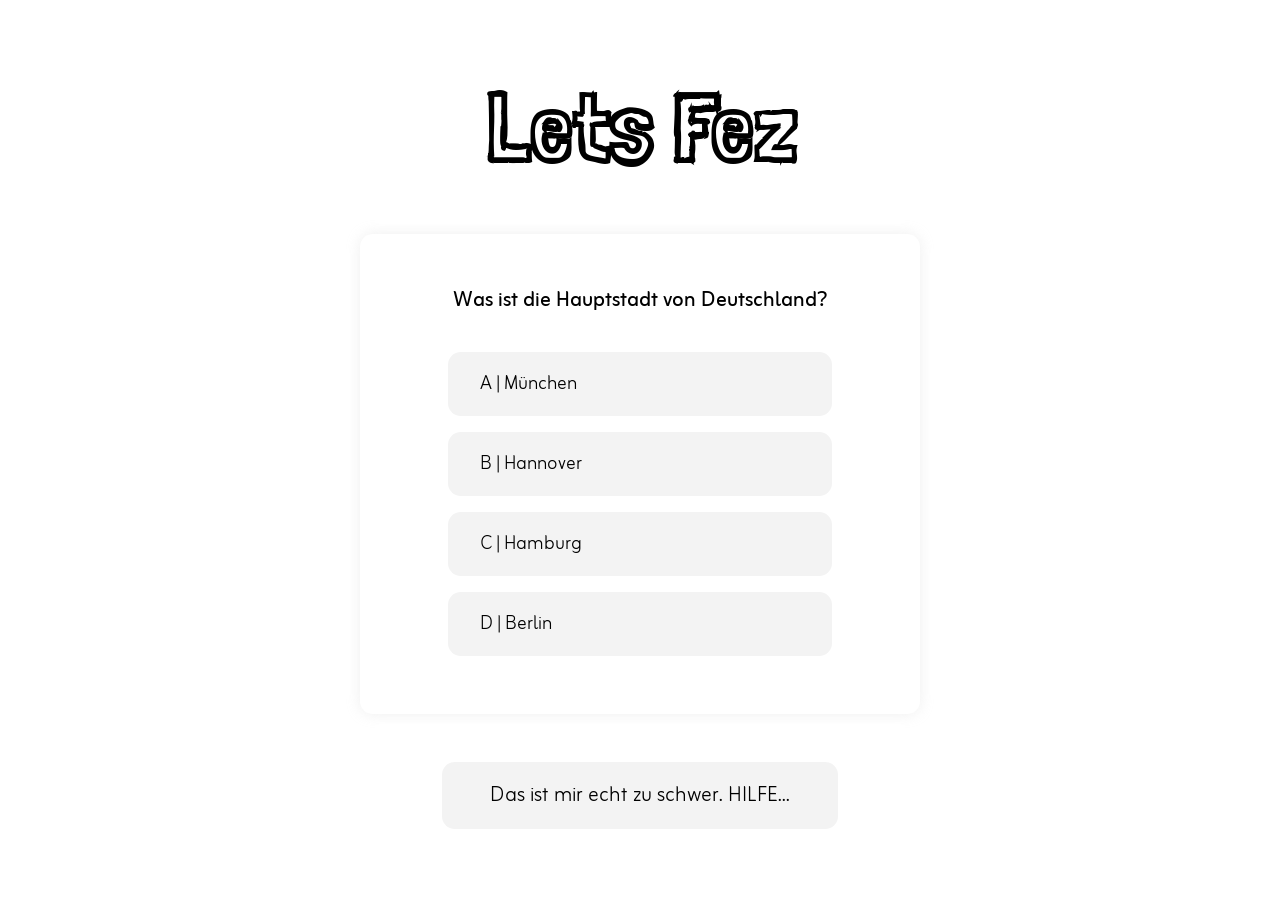
==== index.html @ 7430f3d2 "Adjust the index.js" ====
<!doctype html>
<html lang="de">
  <head>
    <meta charset="UTF-8" />
    <meta name="viewport" content="width=device-width, initial-scale=1.0" />
    <title>Quiz App</title>
    <link rel="stylesheet" href="index.css" />
    <script src="index.js"></script>
  </head>
  <body>
    <section class="quiz-container">
      <div class="quiz-content">
        <h1 class="quiz-title">Lets Fez</h1>
        <div id="display-question"></div>
        <div id="display-footer" class="footer">
          <button id="solution" onclick="showSolution()" class="btn">
            Das ist mir echt zu schwer. HILFE...
          </button>
          <!-- <button onclick="nextQuestion()" class="btn">Weiter</button> -->
        </div>
      </div>
    </section>
  </body>
</html>
---- index.css ----
@import url("https://fonts.googleapis.com/css2?family=Londrina+Sketch&display=swap");
@import url("https://fonts.googleapis.com/css2?family=Zain:ital,wght@0,200;0,300;0,400;0,700;0,800;0,900;1,300;1,400&display=swap");

* {
  margin: 0;
  padding: 0;
}

:root {
  --border-radius: 0.8rem;
}

body {
  font-family: "Zain", sans-serif;
}

.quiz-container {
  max-width: 90%;
  margin: 0 auto;
}

.quiz-content {
  height: 100vh;
  display: flex;
  flex-direction: column;
  justify-content: center;
}

.quiz-title {
  font-family: "Londrina Sketch", sans-serif;
  font-size: 4rem;
  text-align: center;
  margin-bottom: 1.5rem;
}

.question {
  border-radius: var(--border-radius);
  background-color: rgb(255, 255, 255);
  box-shadow: rgba(235, 235, 235, 0.8) 0px 0px 14px;
  height: 25rem;
  padding: 0 1rem;
  display: flex;
  flex-direction: column;
  justify-content: center;
}

.question-title {
  font-size: 1rem;
  line-height: 1rem;
  text-align: center;
}

.answer-parent {
  display: flex;
  flex-direction: column;
  align-items: center;
  gap: 1rem;
  margin-top: 2rem;
}

.answer-item {
  width: 80%;
  padding: 1rem 0;
  font-size: 1rem;
  text-align: left;
  padding-left: 2rem;
}

.btn {
  font-family: "Zain", sans-serif;
  font-weight: 300;
  border: none;
  border-radius: 0.8rem;
}

.btn-hover {
  background-color: rgb(243, 243, 243);
}

.btn-hover:hover {
  filter: brightness(90%);
  transition: 0.2s all ease-in-out;
  cursor: pointer;
}

.description {
  text-align: center;
  margin-top: 1.5rem;
}

.description-text {
  font-size: 1rem;
  font-weight: 300;
}

.footer {
  margin-top: 1.5rem;
  display: flex;
  justify-content: center;
  gap: 1rem;
}

.footer .btn {
  padding: 1rem;
  font-size: 1rem;
  background-color: rgb(243, 243, 243);
}

.footer .btn:hover {
  filter: brightness(90%);
  transition: 0.2s all ease-in-out;
  cursor: pointer;
}

.true {
  background-color: rgba(110, 188, 65, 0.5);
}

.false {
  background-color: rgba(255, 77, 0, 0.5);
}

.btn-remove-Attribute {
  background-color: rgb(244, 244, 244);
  color: rgb(226, 226, 226);
}

@media only screen and (min-width: 600px) {
  .quiz-container {
    max-width: 30rem;
  }

  .quiz-title {
    margin-bottom: 2rem;
  }

  .answer-parent {
    margin-top: 2.5rem;
  }

  .footer {
    margin-top: 3rem;
  }
}

@media only screen and (min-width: 1000px) {
  .quiz-container {
    max-width: 35rem;
  }

  .quiz-title {
    font-size: 6rem;
    margin-bottom: 3rem;
  }

  .question {
    padding: 2.5rem 2.5rem;
  }

  .question-title {
    font-size: 1.3rem;
    line-height: 1.3rem;
  }

  .answer-item {
    font-size: 1.2rem;
  }

  .footer .btn {
    font-size: 1.3rem;
    padding: 1rem 3rem;
  }
}

@media only screen and (min-width: 1400px) {
  .quiz-container {
    max-width: 550px;
  }
}
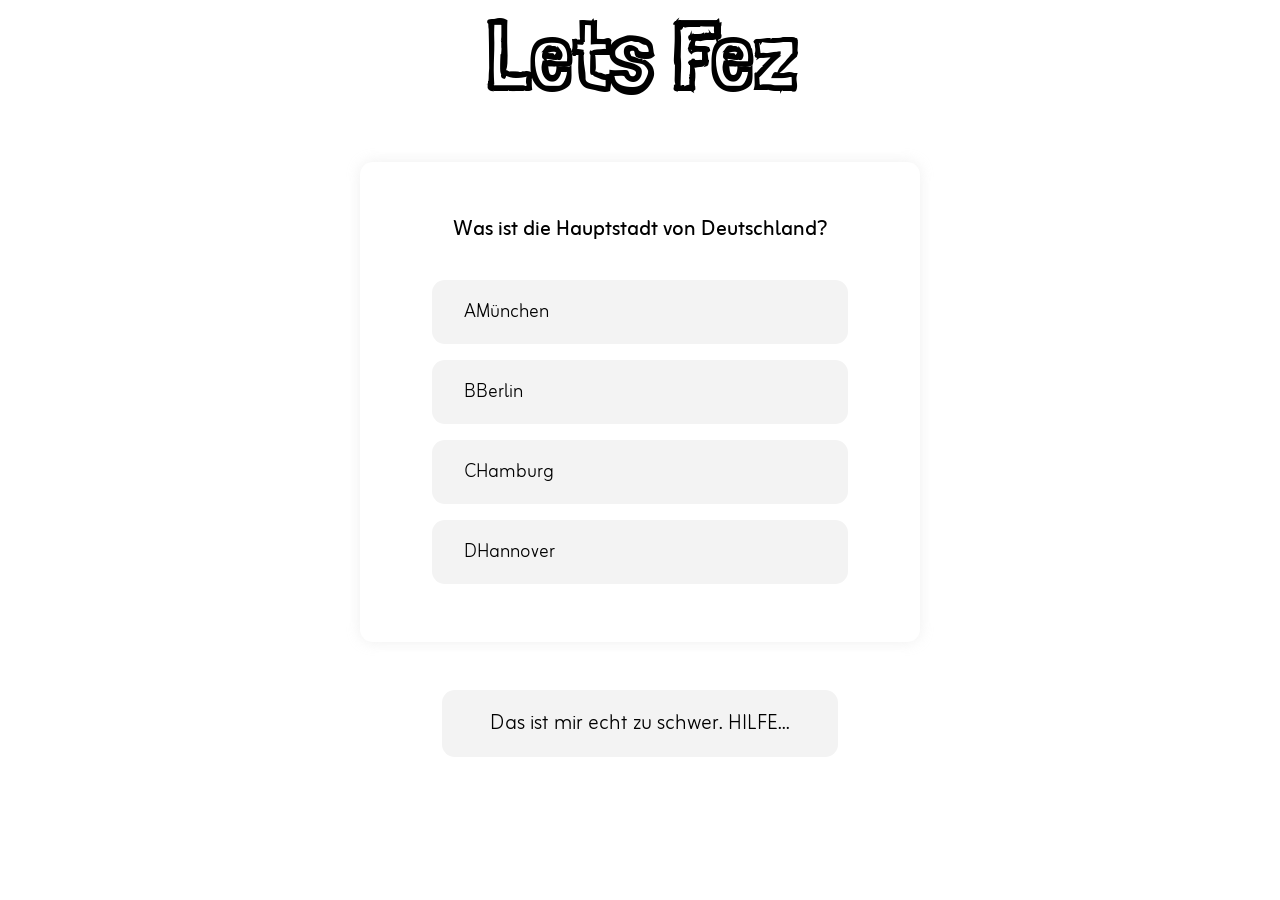
==== commit a6c5aaf4: "test" ====
--- a/index.html
+++ b/index.html
@@ -9,16 +9,9 @@
   </head>
   <body>
     <section class="quiz-container">
-      <div class="quiz-content">
-        <h1 class="quiz-title">Lets Fez</h1>
-        <div id="display-question"></div>
-        <div id="display-footer" class="footer">
-          <button id="solution" onclick="showSolution()" class="btn">
-            Das ist mir echt zu schwer. HILFE...
-          </button>
-          <!-- <button onclick="nextQuestion()" class="btn">Weiter</button> -->
-        </div>
-      </div>
+      <h1 class="quiz-title">Lets Fez</h1>
+      <div id="display-question"></div>
+      <div id="display-footer" class="footer"></div>
     </section>
   </body>
 </html>
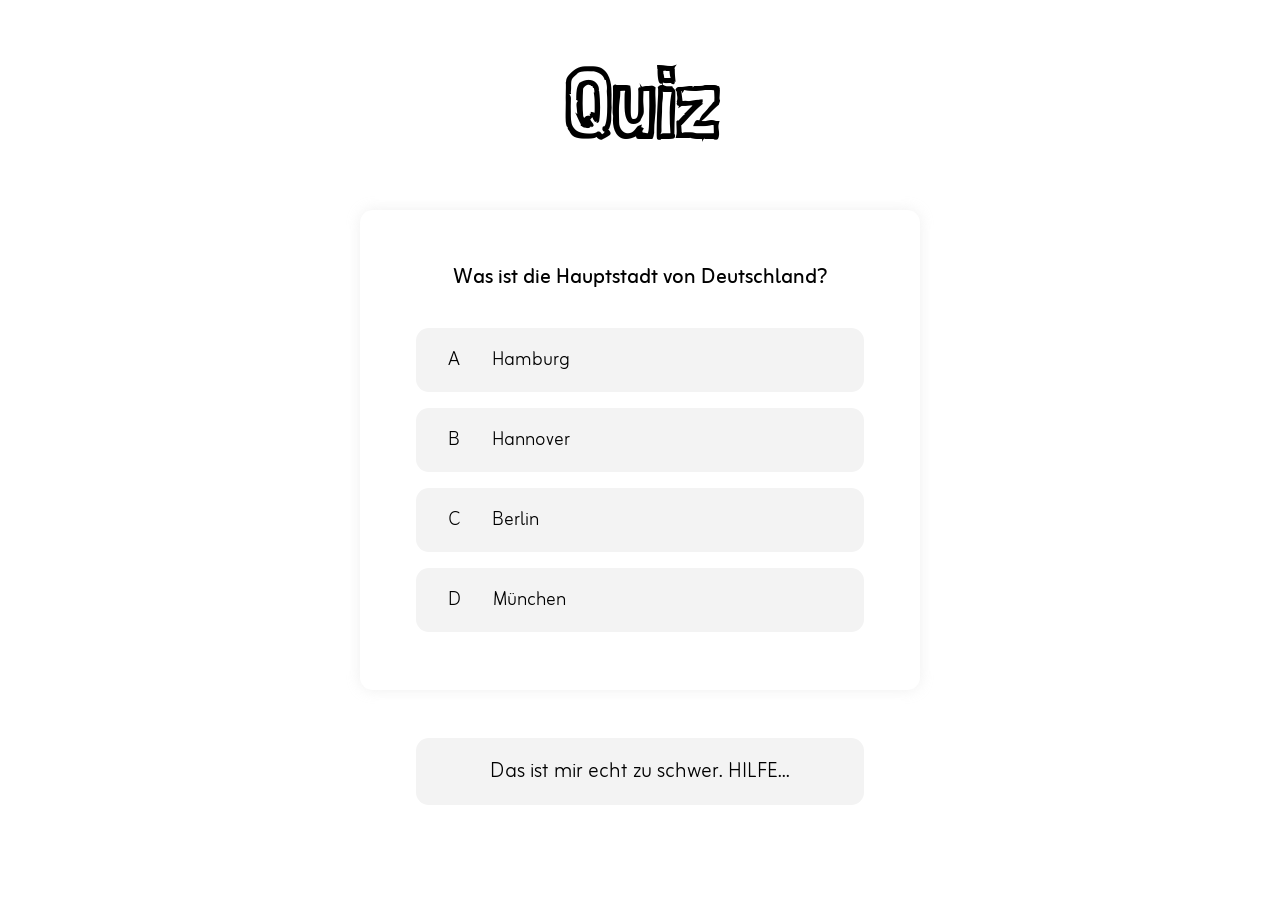
==== commit d84a733b: "Change the positon of the description and add correct and false answers" ====
--- a/index.html
+++ b/index.html
@@ -9,8 +9,9 @@
   </head>
   <body>
     <section class="quiz-container">
-      <h1 class="quiz-title">Lets Fez</h1>
-      <div id="display-question"></div>
+      <div id="display-question">
+        <h1 id="quiz-title" class="quiz-title">Lets Fez</h1>
+      </div>
       <div id="display-footer" class="footer"></div>
     </section>
   </body>
--- a/index.css
+++ b/index.css
@@ -16,21 +16,38 @@
 
 .quiz-container {
   max-width: 90%;
-  margin: 0 auto;
-}
-
-.quiz-content {
-  height: 100vh;
-  display: flex;
-  flex-direction: column;
-  justify-content: center;
+  margin: 3rem auto 0 auto;
 }
 
 .quiz-title {
   font-family: "Londrina Sketch", sans-serif;
   font-size: 4rem;
   text-align: center;
-  margin-bottom: 1.5rem;
+  margin-bottom: 1rem;
+}
+
+.quiz-title-true {
+  color: rgb(63, 172, 0);
+}
+
+.quiz-title-false {
+  color: rgb(252, 146, 101);
+}
+
+.quiz-title-flase,
+.quiz-title-true {
+  animation: glow 2s linear infinite;
+}
+
+.description {
+  text-align: center;
+  width: 80%;
+  margin: 0 auto 1rem auto;
+}
+
+.description-text {
+  font-size: 0.8rem;
+  font-weight: 300;
 }
 
 .question {
@@ -59,14 +76,15 @@
 }
 
 .answer-item {
+  padding: 1rem 2rem;
+  font-size: 1rem;
+  display: flex;
+  justify-content: space-between;
+  align-items: center;
+}
+
+.btn {
   width: 80%;
-  padding: 1rem 0;
-  font-size: 1rem;
-  text-align: left;
-  padding-left: 2rem;
-}
-
-.btn {
   font-family: "Zain", sans-serif;
   font-weight: 300;
   border: none;
@@ -83,14 +101,21 @@
   cursor: pointer;
 }
 
-.description {
-  text-align: center;
-  margin-top: 1.5rem;
-}
-
-.description-text {
-  font-size: 1rem;
-  font-weight: 300;
+.answer-attribute:nth-of-type(1) {
+  margin-right: 2rem;
+  /* border: 1px solid rgb(183, 183, 183);
+  border-radius: var(--border-radius);
+  padding: 0.05rem 0.7rem; */
+}
+
+.right-container {
+  display: flex;
+  justify-content: center;
+  align-items: center;
+}
+
+.checkbox {
+  height: 1.5rem;
 }
 
 .footer {
@@ -166,6 +191,10 @@
     font-size: 1.2rem;
   }
 
+  .description-text {
+    font-size: 1rem;
+  }
+
   .footer .btn {
     font-size: 1.3rem;
     padding: 1rem 3rem;
@@ -177,3 +206,9 @@
     max-width: 550px;
   }
 }
+
+/* @keyframes glow {
+  50% {
+    text-shadow: 0 0 20px rgb(64, 174, 64);
+    /* 0 0 10px rgb(64, 174, 64),
+      0 0 15px rgb(64, 174, 64); */
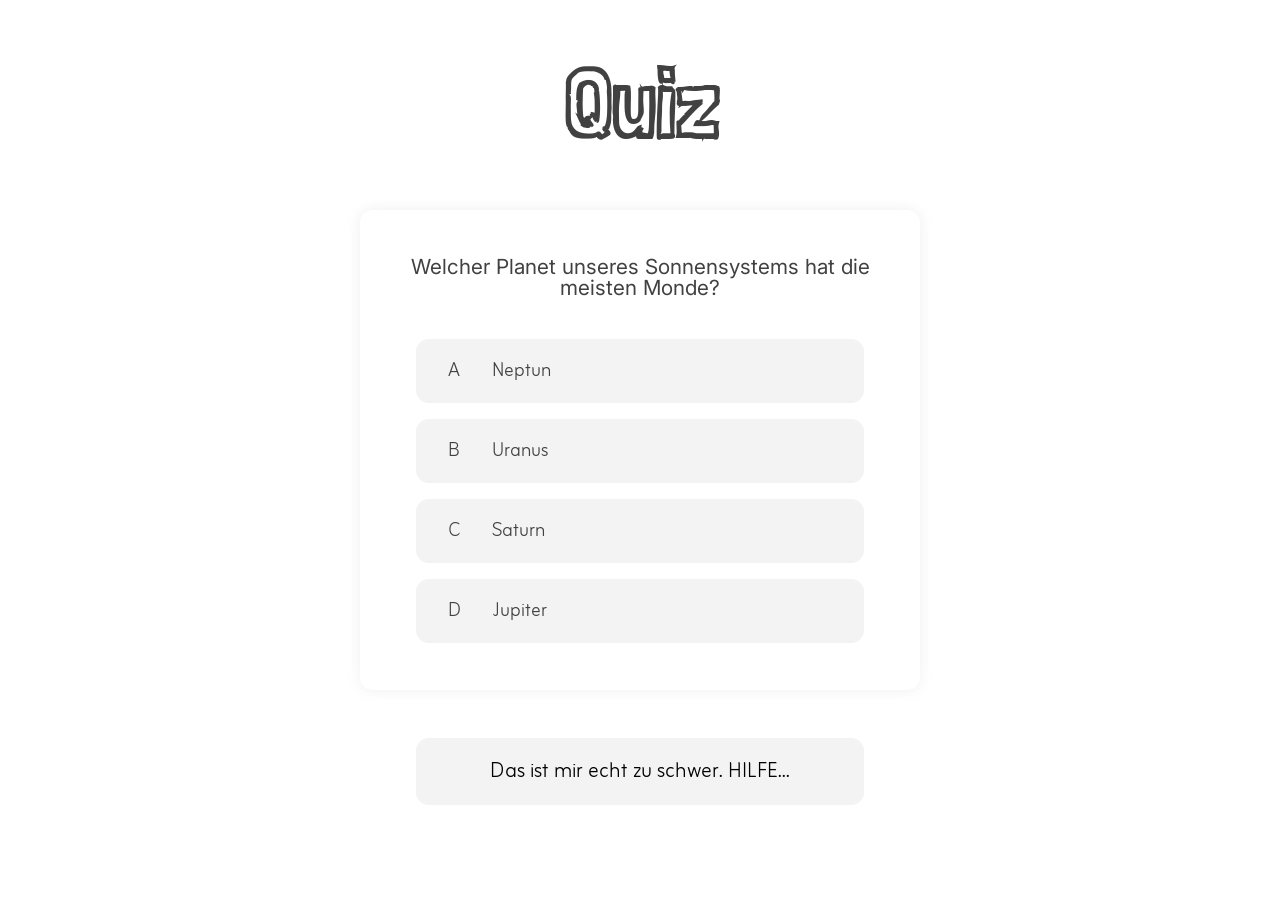
==== commit 5f0330e5: "test" ====
--- a/index.html
+++ b/index.html
@@ -10,7 +10,7 @@
   <body>
     <section class="quiz-container">
       <div id="display-question">
-        <h1 id="quiz-title" class="quiz-title">Lets Fez</h1>
+        <h1 id="quiz-title" class="quiz-title"></h1>
       </div>
       <div id="display-footer" class="footer"></div>
     </section>
--- a/index.css
+++ b/index.css
@@ -1,5 +1,7 @@
 @import url("https://fonts.googleapis.com/css2?family=Londrina+Sketch&display=swap");
 @import url("https://fonts.googleapis.com/css2?family=Zain:ital,wght@0,200;0,300;0,400;0,700;0,800;0,900;1,300;1,400&display=swap");
+@import url("https://fonts.googleapis.com/css2?family=Nunito:ital,wght@0,200..1000;1,200..1000&family=Raleway:ital,wght@0,100..900;1,100..900&display=swap");
+@import url("https://fonts.googleapis.com/css2?family=Inter:ital,opsz,wght@0,14..32,100..900;1,14..32,100..900&display=swap");
 
 * {
   margin: 0;
@@ -11,7 +13,8 @@
 }
 
 body {
-  font-family: "Zain", sans-serif;
+  font-family: "Inter", sans-serif;
+  color: rgb(65, 65, 65);
 }
 
 .quiz-container {
@@ -207,6 +210,15 @@
   }
 }
 
+@keyframes myAnimation {
+  75% {
+    top: 200px;
+  }
+  100% {
+    top: 300px;
+  }
+}
+
 /* @keyframes glow {
   50% {
     text-shadow: 0 0 20px rgb(64, 174, 64);
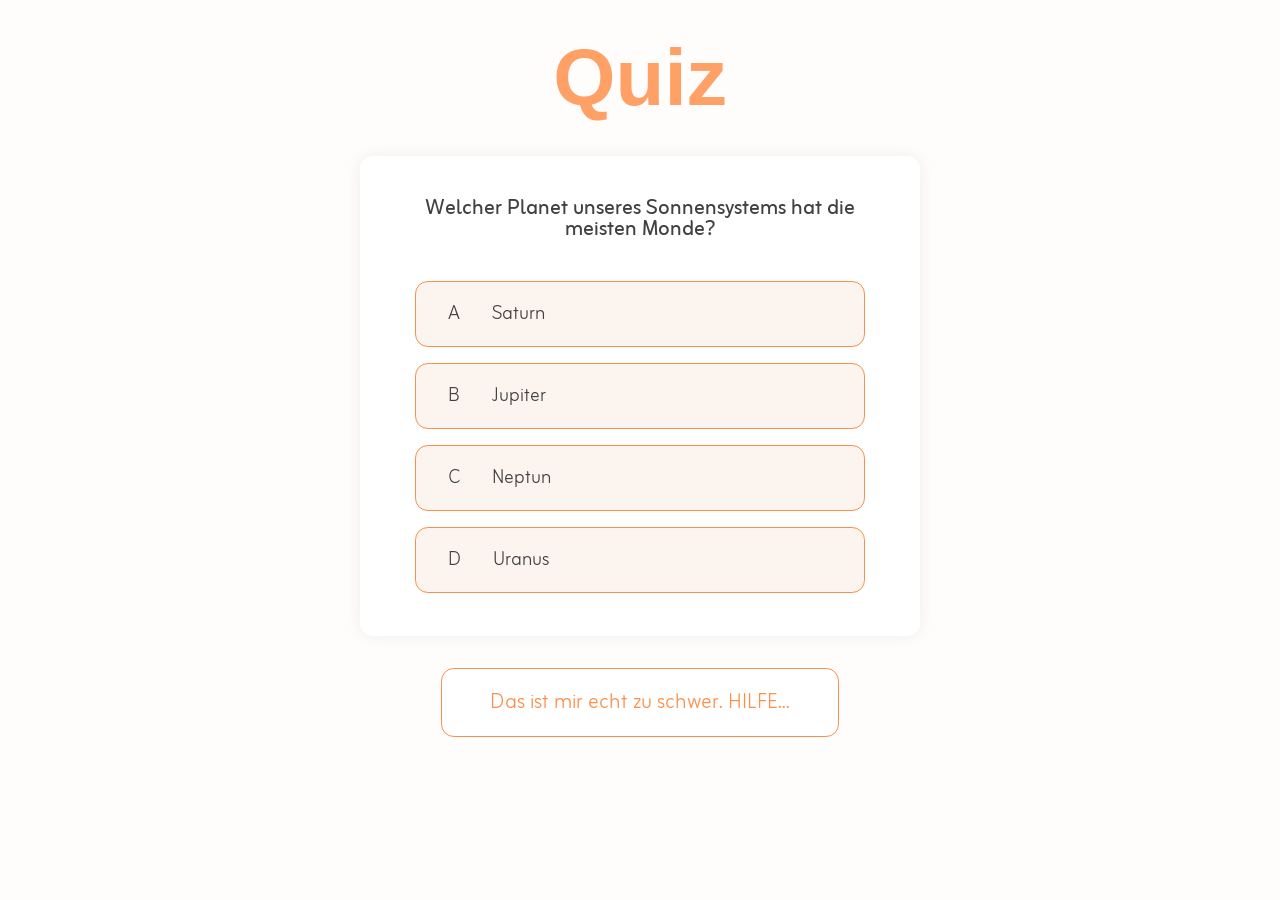
==== commit 8e668c78: "Changes in the index.css" ====
--- a/index.html
+++ b/index.html
@@ -9,10 +9,12 @@
   </head>
   <body>
     <section class="quiz-container">
-      <div id="display-question">
-        <h1 id="quiz-title" class="quiz-title"></h1>
+      <div class="quiz-content">
+        <div id="display-question">
+          <h1 id="quiz-title" class="quiz-title"></h1>
+        </div>
+        <div id="display-footer" class="footer"></div>
       </div>
-      <div id="display-footer" class="footer"></div>
     </section>
   </body>
 </html>
--- a/index.css
+++ b/index.css
@@ -10,27 +10,41 @@
 
 :root {
   --border-radius: 0.8rem;
+  --primary-color: #fc8f4b;
 }
 
 body {
-  font-family: "Inter", sans-serif;
+  font-family: "Zain", sans-serif;
   color: rgb(65, 65, 65);
+  background-color: #fffdfb;
+  /* background-color: rgba(252, 240, 224, 0.714); */
+  /* background-image: linear-gradient(135deg, #fad7a1 10%, #e96d71 100%); */
 }
 
 .quiz-container {
   max-width: 90%;
-  margin: 3rem auto 0 auto;
+  margin: 0 auto;
+}
+
+.quiz-content {
+  height: 100vh;
+  display: flex;
+  flex-direction: column;
+  justify-content: center;
 }
 
 .quiz-title {
-  font-family: "Londrina Sketch", sans-serif;
-  font-size: 4rem;
+  /* font-family: "Londrina Sketch", sans-serif; */
+  font-size: 3rem;
+  color: #ffa167;
   text-align: center;
   margin-bottom: 1rem;
 }
 
 .quiz-title-true {
-  color: rgb(63, 172, 0);
+  font-size: 2rem;
+  animation-name: myAnimation;
+  animation-duration: 0.2s;
 }
 
 .quiz-title-false {
@@ -42,20 +56,10 @@
   animation: glow 2s linear infinite;
 }
 
-.description {
-  text-align: center;
-  width: 80%;
-  margin: 0 auto 1rem auto;
-}
-
-.description-text {
-  font-size: 0.8rem;
-  font-weight: 300;
-}
-
 .question {
   border-radius: var(--border-radius);
   background-color: rgb(255, 255, 255);
+  /* background-color: #fffdfb; */
   box-shadow: rgba(235, 235, 235, 0.8) 0px 0px 14px;
   height: 25rem;
   padding: 0 1rem;
@@ -70,32 +74,53 @@
   text-align: center;
 }
 
-.answer-parent {
+.answer-parent,
+.correct-answer-parent {
   display: flex;
   flex-direction: column;
   align-items: center;
+}
+
+.answer-parent {
   gap: 1rem;
   margin-top: 2rem;
 }
 
+.correct-answer-parent {
+  justify-content: flex-start;
+  animation-name: myAnimation;
+  animation-duration: 0.2s;
+}
+
 .answer-item {
-  padding: 1rem 2rem;
   font-size: 1rem;
   display: flex;
   justify-content: space-between;
   align-items: center;
+  padding: 1rem 2rem;
+}
+
+.correct-answer-item {
+  font-family: "Londrina Sketch", sans-serif;
+  font-size: 4rem;
+  font-weight: 700;
+  color: rgb(0, 109, 0);
+  margin-top: 0.5rem;
+  border: none;
+  background-color: transparent;
 }
 
 .btn {
   width: 80%;
   font-family: "Zain", sans-serif;
   font-weight: 300;
-  border: none;
+  border: 1px solid var(--primary-color);
   border-radius: 0.8rem;
 }
 
 .btn-hover {
-  background-color: rgb(243, 243, 243);
+  background-color: rgb(245, 245, 245);
+  background-color: #fbf4ef;
 }
 
 .btn-hover:hover {
@@ -106,9 +131,6 @@
 
 .answer-attribute:nth-of-type(1) {
   margin-right: 2rem;
-  /* border: 1px solid rgb(183, 183, 183);
-  border-radius: var(--border-radius);
-  padding: 0.05rem 0.7rem; */
 }
 
 .right-container {
@@ -121,6 +143,21 @@
   height: 1.5rem;
 }
 
+.description {
+  text-align: center;
+  width: 80%;
+  margin: 0 auto 2rem auto;
+}
+
+.description-title {
+  font-size: 1.5rem;
+}
+
+.description-text {
+  font-size: 0.8rem;
+  font-weight: 300;
+}
+
 .footer {
   margin-top: 1.5rem;
   display: flex;
@@ -129,23 +166,31 @@
 }
 
 .footer .btn {
+  width: fit-content;
+  color: #fc8f4b;
+  /* background-color: #ffa872; */
+  border: 1px solid #fc8f4b;
   padding: 1rem;
   font-size: 1rem;
-  background-color: rgb(243, 243, 243);
+  background-color: rgb(255, 255, 255);
+  /* background-color: rgba(248, 248, 248, 1); */
+  /* box-shadow: rgba(235, 235, 235, 0.8) 0px 0px 14px; */
 }
 
 .footer .btn:hover {
-  filter: brightness(90%);
+  background-color: #f8eee8;
   transition: 0.2s all ease-in-out;
   cursor: pointer;
 }
 
 .true {
   background-color: rgba(110, 188, 65, 0.5);
+  border: 1px solid rgb(110, 188, 65);
 }
 
 .false {
   background-color: rgba(255, 77, 0, 0.5);
+  border: 1px solid rgb(255, 77, 0);
 }
 
 .btn-remove-Attribute {
@@ -167,7 +212,7 @@
   }
 
   .footer {
-    margin-top: 3rem;
+    margin-top: 2rem;
   }
 }
 
@@ -176,9 +221,14 @@
     max-width: 35rem;
   }
 
+  .quiz-content {
+    display: block;
+    margin-top: 2rem;
+    height: calc(100vh - 4rem);
+  }
+
   .quiz-title {
-    font-size: 6rem;
-    margin-bottom: 3rem;
+    font-size: 5rem;
   }
 
   .question {
@@ -211,11 +261,28 @@
 }
 
 @keyframes myAnimation {
+  0% {
+    opacity: 0;
+    top: 200px;
+  }
+
+  25% {
+    opacity: 0.25;
+    top: 150px;
+  }
+
+  50% {
+    opacity: 0.5;
+    top: 100px;
+  }
+
   75% {
-    top: 200px;
+    opacity: 0.75;
+    top: 50px;
   }
   100% {
-    top: 300px;
+    opacity: 1;
+    top: 0px;
   }
 }
 
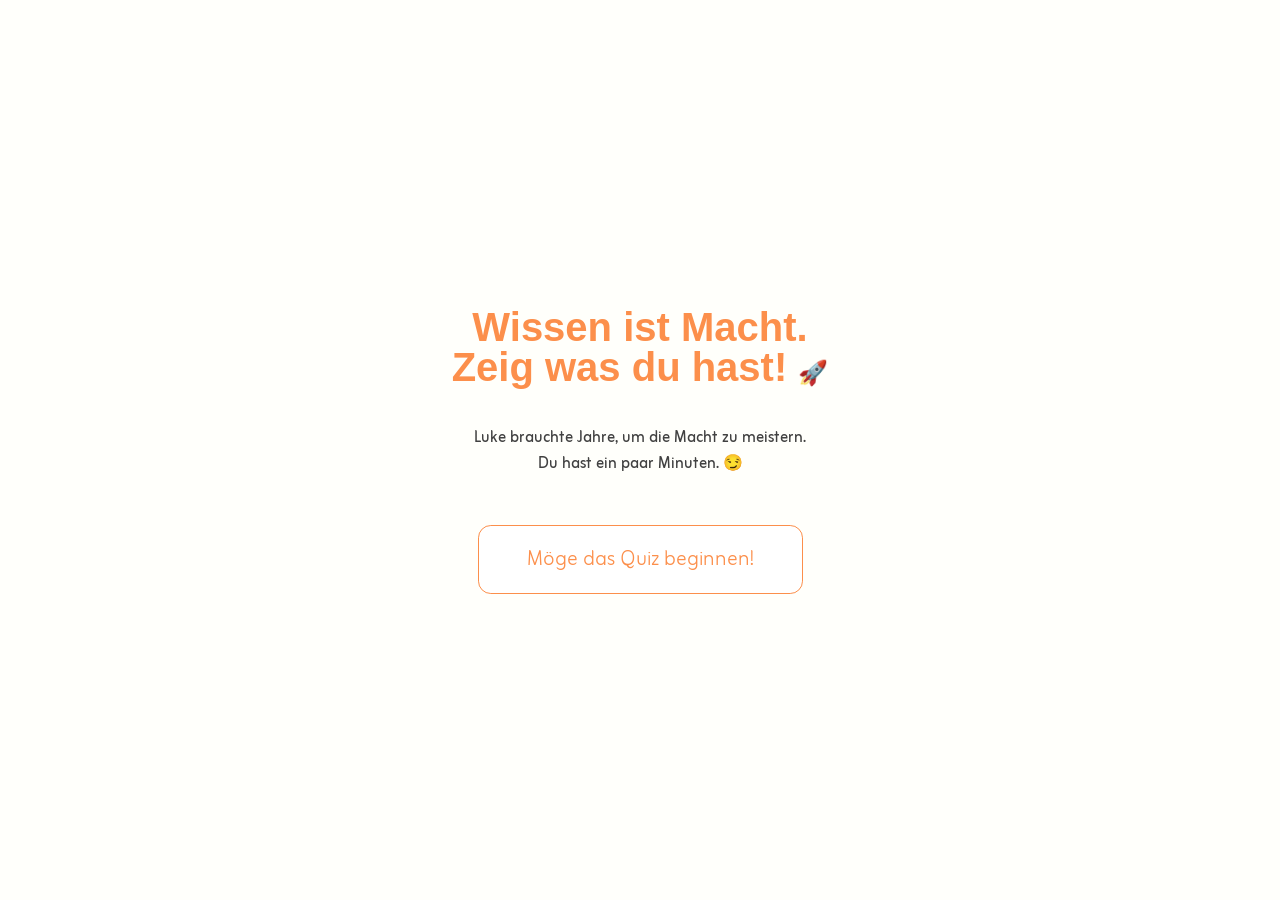
==== commit c5d587e7: "test" ====
--- a/index.html
+++ b/index.html
@@ -9,11 +9,23 @@
   </head>
   <body>
     <section class="quiz-container">
-      <div class="quiz-content">
-        <div id="display-question">
-          <h1 id="quiz-title" class="quiz-title"></h1>
+      <div id="quiz-content" class="quiz-content">
+        <div id="display-introduction">
+          <h1 class="quiz-headline">
+            Wissen ist Macht.<br />
+            Zeig was du hast!
+            <span class="emoji">🚀</span>
+          </h1>
+          <p class="quiz-subtitle">
+            Luke brauchte Jahre, um die Macht zu meistern.<br />
+            Du hast ein paar Minuten. 😏
+          </p>
         </div>
-        <div id="display-footer" class="footer"></div>
+        <div id="display-footer" class="footer">
+          <button id="footer-btn" class="btn" onclick="nextQuestion()">
+            Möge das Quiz beginnen!
+          </button>
+        </div>
       </div>
     </section>
   </body>
--- a/index.css
+++ b/index.css
@@ -1,7 +1,5 @@
 @import url("https://fonts.googleapis.com/css2?family=Londrina+Sketch&display=swap");
 @import url("https://fonts.googleapis.com/css2?family=Zain:ital,wght@0,200;0,300;0,400;0,700;0,800;0,900;1,300;1,400&display=swap");
-@import url("https://fonts.googleapis.com/css2?family=Nunito:ital,wght@0,200..1000;1,200..1000&family=Raleway:ital,wght@0,100..900;1,100..900&display=swap");
-@import url("https://fonts.googleapis.com/css2?family=Inter:ital,opsz,wght@0,14..32,100..900;1,14..32,100..900&display=swap");
 
 * {
   margin: 0;
@@ -16,9 +14,7 @@
 body {
   font-family: "Zain", sans-serif;
   color: rgb(65, 65, 65);
-  background-color: #fffdfb;
-  /* background-color: rgba(252, 240, 224, 0.714); */
-  /* background-image: linear-gradient(135deg, #fad7a1 10%, #e96d71 100%); */
+  background-color: #fffffb;
 }
 
 .quiz-container {
@@ -33,33 +29,55 @@
   justify-content: center;
 }
 
-.quiz-title {
-  /* font-family: "Londrina Sketch", sans-serif; */
-  font-size: 3rem;
-  color: #ffa167;
-  text-align: center;
+.current-count {
+  color: var(--primary-color);
+}
+
+.quiz-headline {
+  text-align: center;
+  line-height: 2rem;
+  margin-bottom: 2rem;
+  color: var(--primary-color);
+}
+
+.emoji {
+  font-size: 1.5rem;
+}
+
+.quiz-subtitle {
+  font-weight: 400;
   margin-bottom: 1rem;
 }
 
-.quiz-title-true {
+.quiz-header .quiz-title {
+  font-family: "Londrina Sketch", sans-serif;
+  font-size: 4rem;
+}
+
+.scoreboard {
+  text-align: center;
+  color: var(--primary-color);
+  margin-bottom: 1rem;
+  line-height: 1.5rem;
+  height: 3rem;
+}
+
+.correct-answer-title {
+  color: var(--primary-color);
+  text-align: center;
   font-size: 2rem;
+  line-height: 2rem;
   animation-name: myAnimation;
   animation-duration: 0.2s;
 }
 
-.quiz-title-false {
-  color: rgb(252, 146, 101);
-}
-
-.quiz-title-flase,
-.quiz-title-true {
-  animation: glow 2s linear infinite;
+.quiz-subtitle {
+  text-align: center;
 }
 
 .question {
   border-radius: var(--border-radius);
   background-color: rgb(255, 255, 255);
-  /* background-color: #fffdfb; */
   box-shadow: rgba(235, 235, 235, 0.8) 0px 0px 14px;
   height: 25rem;
   padding: 0 1rem;
@@ -103,11 +121,13 @@
 .correct-answer-item {
   font-family: "Londrina Sketch", sans-serif;
   font-size: 4rem;
+  line-height: 3rem;
   font-weight: 700;
   color: rgb(0, 109, 0);
-  margin-top: 0.5rem;
+  margin-top: 1.5rem;
   border: none;
   background-color: transparent;
+  animation: scaleAnswer 0.5s forwards cubic-bezier(0.68, -0.55, 0.265, 1.55);
 }
 
 .btn {
@@ -116,6 +136,7 @@
   font-weight: 300;
   border: 1px solid var(--primary-color);
   border-radius: 0.8rem;
+  padding: 1rem 2rem;
 }
 
 .btn-hover {
@@ -129,28 +150,20 @@
   cursor: pointer;
 }
 
+.btn-remove-Attribute {
+  background-color: rgb(244, 244, 244);
+  color: rgb(220, 220, 220);
+  border: none;
+}
+
 .answer-attribute:nth-of-type(1) {
   margin-right: 2rem;
 }
 
-.right-container {
-  display: flex;
-  justify-content: center;
-  align-items: center;
-}
-
-.checkbox {
-  height: 1.5rem;
-}
-
 .description {
   text-align: center;
   width: 80%;
-  margin: 0 auto 2rem auto;
-}
-
-.description-title {
-  font-size: 1.5rem;
+  margin: 1rem auto 2rem auto;
 }
 
 .description-text {
@@ -167,14 +180,11 @@
 
 .footer .btn {
   width: fit-content;
-  color: #fc8f4b;
-  /* background-color: #ffa872; */
-  border: 1px solid #fc8f4b;
+  color: var(--primary-color);
+  border: 1px solid var(--primary-color);
   padding: 1rem;
   font-size: 1rem;
   background-color: rgb(255, 255, 255);
-  /* background-color: rgba(248, 248, 248, 1); */
-  /* box-shadow: rgba(235, 235, 235, 0.8) 0px 0px 14px; */
 }
 
 .footer .btn:hover {
@@ -183,19 +193,19 @@
   cursor: pointer;
 }
 
+.true,
+.false {
+  color: rgb(65, 65, 65);
+}
+
 .true {
-  background-color: rgba(110, 188, 65, 0.5);
+  background-color: rgba(110, 188, 65, 0.3);
   border: 1px solid rgb(110, 188, 65);
 }
 
 .false {
-  background-color: rgba(255, 77, 0, 0.5);
+  background-color: rgba(255, 77, 0, 0.3);
   border: 1px solid rgb(255, 77, 0);
-}
-
-.btn-remove-Attribute {
-  background-color: rgb(244, 244, 244);
-  color: rgb(226, 226, 226);
 }
 
 @media only screen and (min-width: 600px) {
@@ -203,14 +213,6 @@
     max-width: 30rem;
   }
 
-  .quiz-title {
-    margin-bottom: 2rem;
-  }
-
-  .answer-parent {
-    margin-top: 2.5rem;
-  }
-
   .footer {
     margin-top: 2rem;
   }
@@ -221,14 +223,12 @@
     max-width: 35rem;
   }
 
-  .quiz-content {
-    display: block;
-    margin-top: 2rem;
-    height: calc(100vh - 4rem);
-  }
-
-  .quiz-title {
-    font-size: 5rem;
+  .quiz-headline {
+    width: 80%;
+    margin-left: auto;
+    margin-right: auto;
+    font-size: 2.5rem;
+    line-height: 2.5rem;
   }
 
   .question {
@@ -286,8 +286,8 @@
   }
 }
 
-/* @keyframes glow {
+@keyframes scaleAnswer {
   50% {
-    text-shadow: 0 0 20px rgb(64, 174, 64);
-    /* 0 0 10px rgb(64, 174, 64),
-      0 0 15px rgb(64, 174, 64); */
+    transform: scale(1.25);
+  }
+}
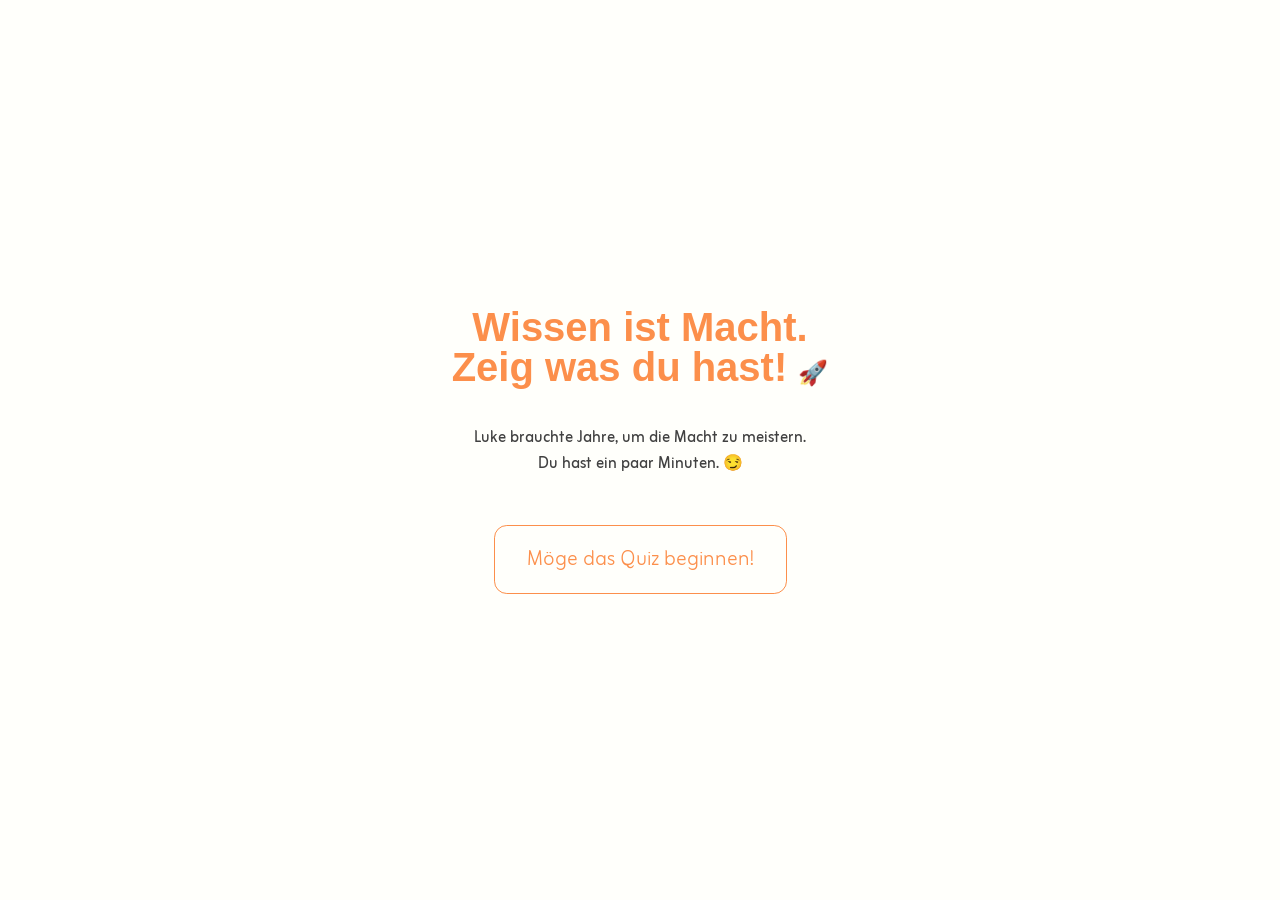
==== commit 0006ab39: "test" ====
--- a/index.html
+++ b/index.html
@@ -10,8 +10,8 @@
   <body>
     <section class="quiz-container">
       <div id="quiz-content" class="quiz-content">
-        <div id="display-introduction">
-          <h1 class="quiz-headline">
+        <div id="quiz-introduction">
+          <h1 class="quiz-title">
             Wissen ist Macht.<br />
             Zeig was du hast!
             <span class="emoji">🚀</span>
--- a/index.css
+++ b/index.css
@@ -29,11 +29,7 @@
   justify-content: center;
 }
 
-.current-count {
-  color: var(--primary-color);
-}
-
-.quiz-headline {
+.quiz-title {
   text-align: center;
   line-height: 2rem;
   margin-bottom: 2rem;
@@ -42,36 +38,23 @@
 
 .emoji {
   font-size: 1.5rem;
+}
+
+.scoreboard {
+  text-align: center;
+  color: var(--primary-color);
+  margin-bottom: 1rem;
+  line-height: 1.5rem;
+  height: 3rem;
+}
+
+.current-count {
+  color: var(--primary-color);
 }
 
 .quiz-subtitle {
   font-weight: 400;
   margin-bottom: 1rem;
-}
-
-.quiz-header .quiz-title {
-  font-family: "Londrina Sketch", sans-serif;
-  font-size: 4rem;
-}
-
-.scoreboard {
-  text-align: center;
-  color: var(--primary-color);
-  margin-bottom: 1rem;
-  line-height: 1.5rem;
-  height: 3rem;
-}
-
-.correct-answer-title {
-  color: var(--primary-color);
-  text-align: center;
-  font-size: 2rem;
-  line-height: 2rem;
-  animation-name: myAnimation;
-  animation-duration: 0.2s;
-}
-
-.quiz-subtitle {
   text-align: center;
 }
 
@@ -102,32 +85,6 @@
 .answer-parent {
   gap: 1rem;
   margin-top: 2rem;
-}
-
-.correct-answer-parent {
-  justify-content: flex-start;
-  animation-name: myAnimation;
-  animation-duration: 0.2s;
-}
-
-.answer-item {
-  font-size: 1rem;
-  display: flex;
-  justify-content: space-between;
-  align-items: center;
-  padding: 1rem 2rem;
-}
-
-.correct-answer-item {
-  font-family: "Londrina Sketch", sans-serif;
-  font-size: 4rem;
-  line-height: 3rem;
-  font-weight: 700;
-  color: rgb(0, 109, 0);
-  margin-top: 1.5rem;
-  border: none;
-  background-color: transparent;
-  animation: scaleAnswer 0.5s forwards cubic-bezier(0.68, -0.55, 0.265, 1.55);
 }
 
 .btn {
@@ -160,31 +117,43 @@
   margin-right: 2rem;
 }
 
-.description {
-  text-align: center;
+.correct-answer-parent {
+  justify-content: flex-start;
+  animation-name: myAnimation;
+  animation-duration: 0.2s;
+}
+
+.correct-answer {
+  font-family: "Londrina Sketch", sans-serif;
+  font-size: 4rem;
+  line-height: 3rem;
+  font-weight: 700;
+  color: rgb(0, 109, 0);
+  border: none;
+  background-color: transparent;
+  animation: scaleAnswer 0.5s forwards cubic-bezier(0.68, -0.55, 0.265, 1.55);
+  text-align: center;
+}
+
+.description-text {
+  margin: 1rem auto 0 auto;
   width: 80%;
-  margin: 1rem auto 2rem auto;
-}
-
-.description-text {
   font-size: 0.8rem;
   font-weight: 300;
+  text-align: center;
 }
 
 .footer {
   margin-top: 1.5rem;
   display: flex;
   justify-content: center;
-  gap: 1rem;
 }
 
 .footer .btn {
   width: fit-content;
   color: var(--primary-color);
-  border: 1px solid var(--primary-color);
-  padding: 1rem;
   font-size: 1rem;
-  background-color: rgb(255, 255, 255);
+  background-color: #fffffb;
 }
 
 .footer .btn:hover {
@@ -193,19 +162,16 @@
   cursor: pointer;
 }
 
-.true,
-.false {
-  color: rgb(65, 65, 65);
-}
-
 .true {
   background-color: rgba(110, 188, 65, 0.3);
   border: 1px solid rgb(110, 188, 65);
+  color: rgb(67, 119, 37);
 }
 
 .false {
   background-color: rgba(255, 77, 0, 0.3);
   border: 1px solid rgb(255, 77, 0);
+  color: rgb(147, 78, 49);
 }
 
 @media only screen and (min-width: 600px) {
@@ -223,7 +189,7 @@
     max-width: 35rem;
   }
 
-  .quiz-headline {
+  .quiz-title {
     width: 80%;
     margin-left: auto;
     margin-right: auto;
@@ -240,7 +206,7 @@
     line-height: 1.3rem;
   }
 
-  .answer-item {
+  .btn {
     font-size: 1.2rem;
   }
 
@@ -250,7 +216,6 @@
 
   .footer .btn {
     font-size: 1.3rem;
-    padding: 1rem 3rem;
   }
 }
 
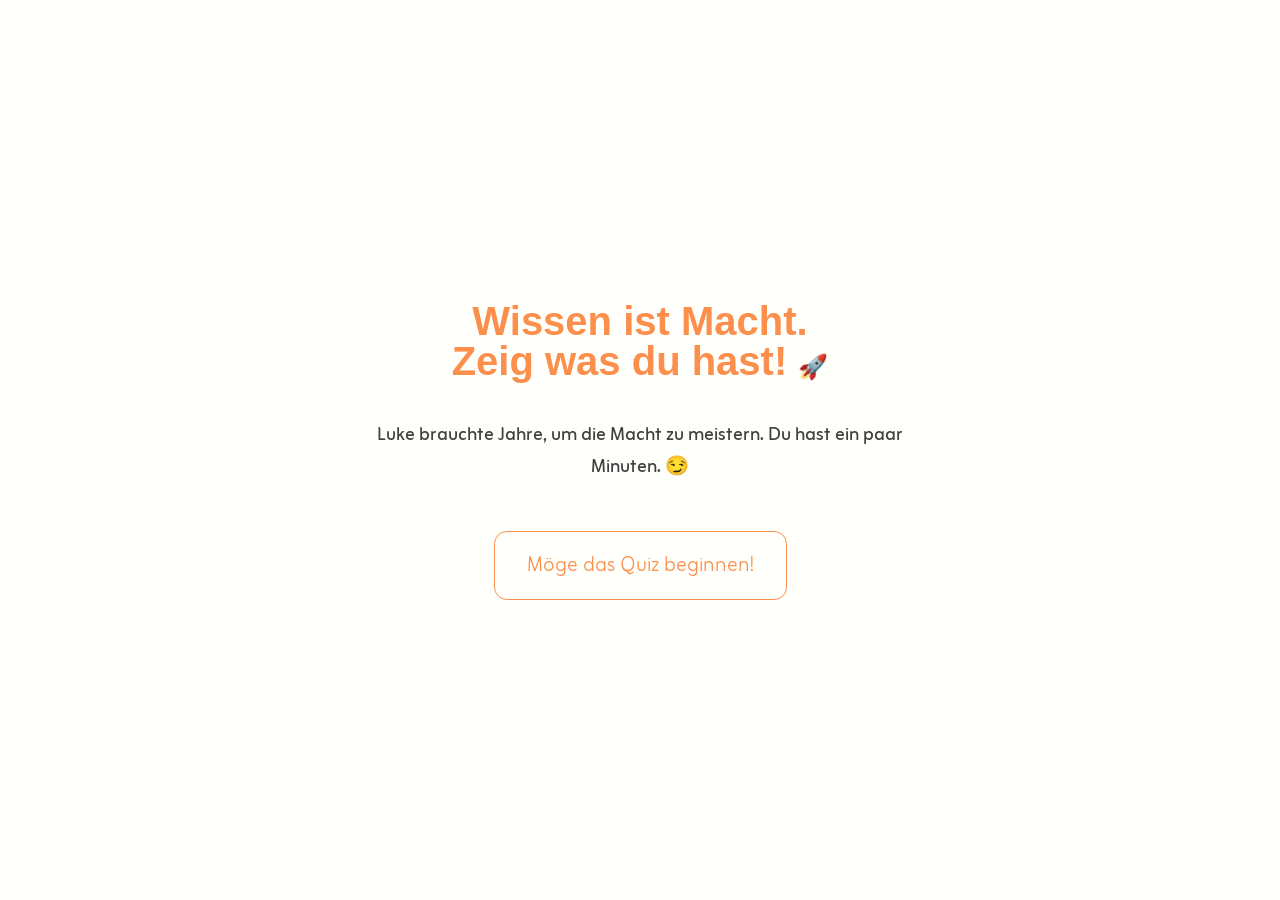
==== commit ad593eba: "Increased the border box" ====
--- a/index.html
+++ b/index.html
@@ -17,8 +17,8 @@
             <span class="emoji">🚀</span>
           </h1>
           <p class="quiz-subtitle">
-            Luke brauchte Jahre, um die Macht zu meistern.<br />
-            Du hast ein paar Minuten. 😏
+            Luke brauchte Jahre, um die Macht zu meistern. Du hast ein paar
+            Minuten. 😏
           </p>
         </div>
         <div id="display-footer" class="footer">
--- a/index.css
+++ b/index.css
@@ -48,14 +48,11 @@
   height: 3rem;
 }
 
-.current-count {
-  color: var(--primary-color);
-}
-
 .quiz-subtitle {
   font-weight: 400;
   margin-bottom: 1rem;
   text-align: center;
+  font-size: 1.2rem;
 }
 
 .question {
@@ -75,14 +72,10 @@
   text-align: center;
 }
 
-.answer-parent,
-.correct-answer-parent {
+.answer-parent {
   display: flex;
   flex-direction: column;
   align-items: center;
-}
-
-.answer-parent {
   gap: 1rem;
   margin-top: 2rem;
 }
@@ -90,8 +83,8 @@
 .btn {
   width: 80%;
   font-family: "Zain", sans-serif;
-  font-weight: 300;
-  border: 1px solid var(--primary-color);
+  font-weight: 350;
+  border: 1.5px solid var(--primary-color);
   border-radius: 0.8rem;
   padding: 1rem 2rem;
 }
@@ -115,12 +108,6 @@
 
 .answer-attribute:nth-of-type(1) {
   margin-right: 2rem;
-}
-
-.correct-answer-parent {
-  justify-content: flex-start;
-  animation-name: myAnimation;
-  animation-duration: 0.2s;
 }
 
 .correct-answer {
@@ -138,7 +125,7 @@
 .description-text {
   margin: 1rem auto 0 auto;
   width: 80%;
-  font-size: 0.8rem;
+  font-size: 1rem;
   font-weight: 300;
   text-align: center;
 }
@@ -228,26 +215,21 @@
 @keyframes myAnimation {
   0% {
     opacity: 0;
-    top: 200px;
   }
 
   25% {
     opacity: 0.25;
-    top: 150px;
   }
 
   50% {
     opacity: 0.5;
-    top: 100px;
   }
 
   75% {
     opacity: 0.75;
-    top: 50px;
   }
   100% {
     opacity: 1;
-    top: 0px;
   }
 }
 
